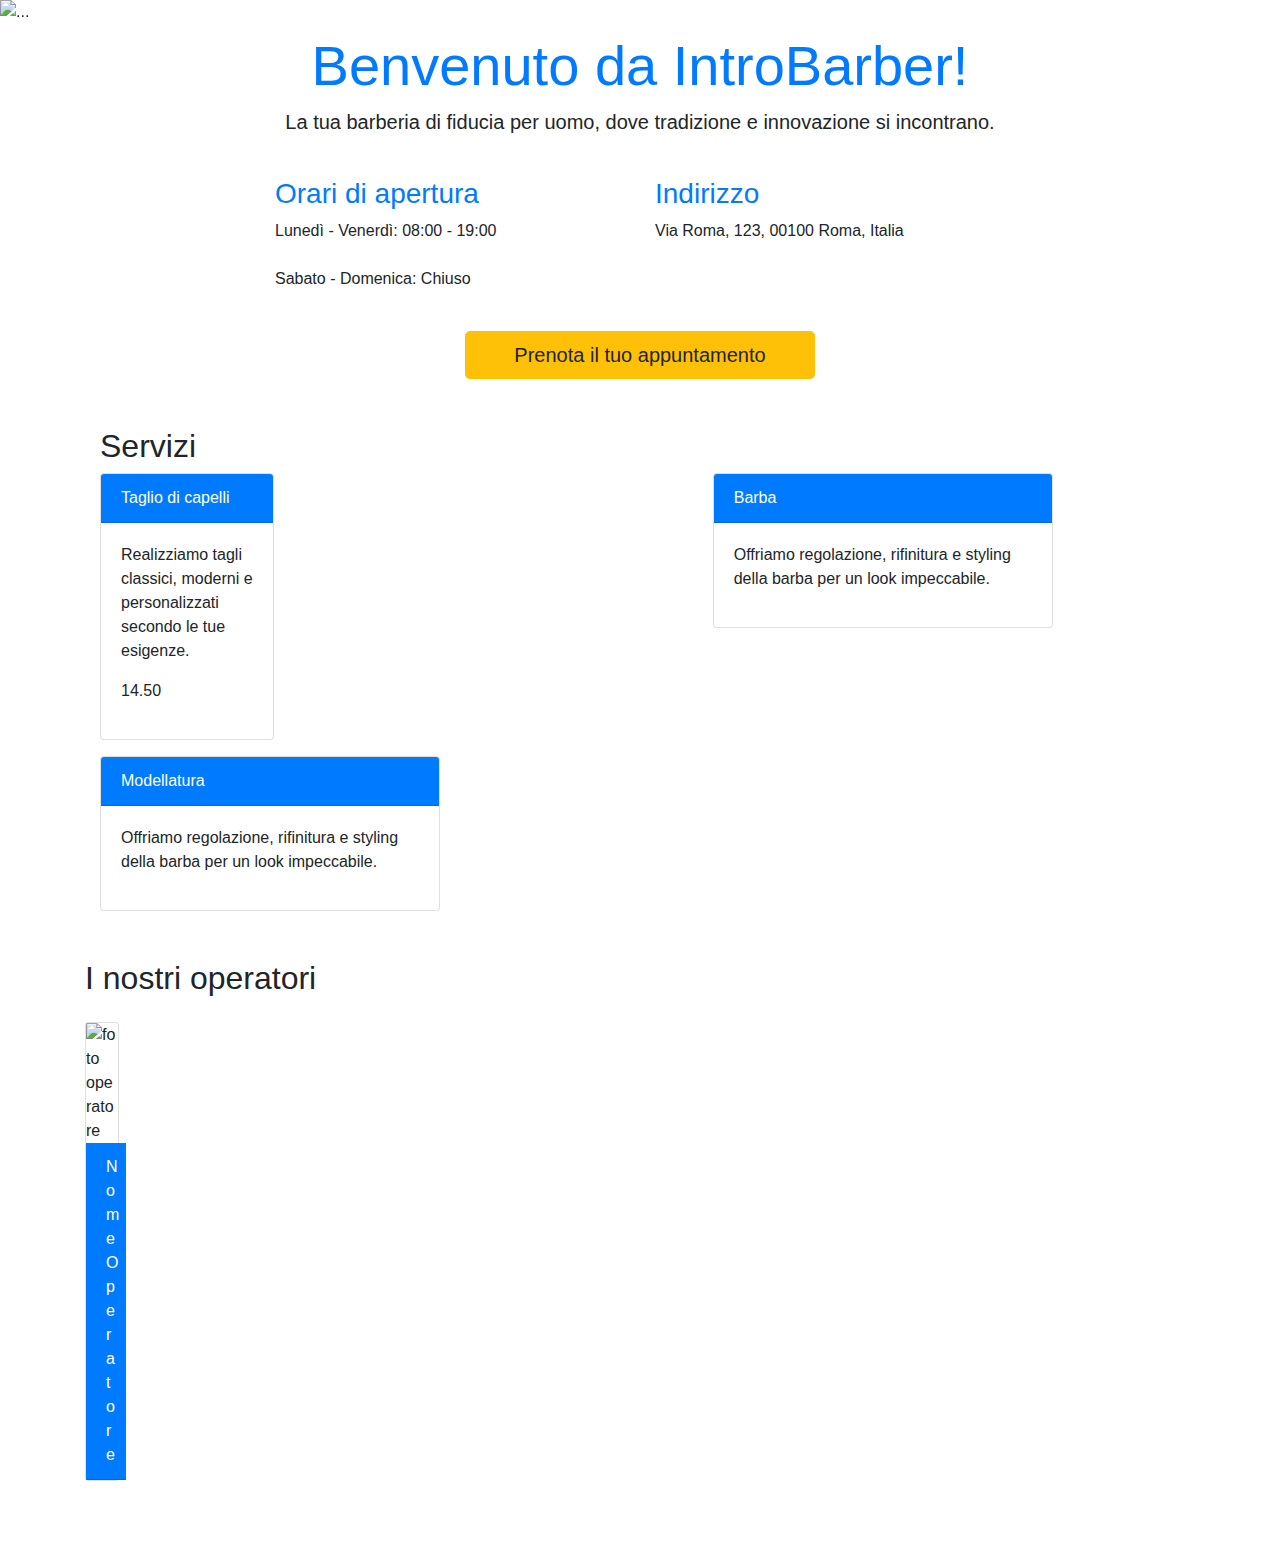
==== Siw-Barber/src/main/resources/templates/index.html @ 2f35252d "sistemato le pagine" ====
<!DOCTYPE html>
<html>
<head>
<meta charset="UTF-8">
<meta name="viewport" content="width=device-width, initial-scale=1.0">
<title>IntroBarber-Index</title>
<link
	href="https://stackpath.bootstrapcdn.com/bootstrap/4.5.2/css/bootstrap.min.css"
	rel="stylesheet">
<link rel="stylesheet" href="/css/index.css">
</head>
<body>

	<!-- Header -->
	<nav th:replace="fragments/base.html :: nav"></nav>

	<!-- Carousel -->
	<div id="carouselExampleCaptions" class="carousel slide"
		data-ride="carousel">
		<ol class="carousel-indicators">
			<li data-target="#carouselExampleCaptions" data-slide-to="0"
				class="active"></li>
			<li data-target="#carouselExampleCaptions" data-slide-to="1"></li>
			<li data-target="#carouselExampleCaptions" data-slide-to="2"></li>
		</ol>
		<div class="carousel-inner">
			<div class="carousel-item active">
				<img src="images/intro9.jpg" class="d-block w-100" alt="...">
				<div class="carousel-caption d-none d-md-block">
					<h5>Benvenuti a IntroBarber</h5>
					<p>Il miglior servizio di barberia in città.</p>
				</div>
			</div>
			<div class="carousel-item">
				<img src="images/intro2.jpg" class="d-block w-100" alt="...">
				<div class="carousel-caption d-none d-md-block">
					<h5>Servizi Professionali</h5>
					<p>Taglio di capelli, rasatura tradizionale e altro.</p>
				</div>
			</div>
			<div class="carousel-item">
				<img src="images/intro5.jpg" class="d-block w-100" alt="...">
				<div class="carousel-caption d-none d-md-block">
					<h5>Prenota il tuo appuntamento</h5>
					<p>Facile e veloce.</p>
				</div>
			</div>
		</div>
		<a class="carousel-control-prev" href="#carouselExampleCaptions"
			role="button" data-slide="prev"> <span
			class="carousel-control-prev-icon" aria-hidden="true"></span> <span
			class="sr-only">Previous</span>
		</a> <a class="carousel-control-next" href="#carouselExampleCaptions"
			role="button" data-slide="next"> <span
			class="carousel-control-next-icon" aria-hidden="true"></span> <span
			class="sr-only">Next</span>
		</a>
	</div>

	<!-- Contenuto principale -->
	<div class="container main-content mt-2 mb-3">
		<div class="row justify-content-center">
			<div class="col-md-8">
				<div class="highlight">
					<h2 class="text-center text-primary display-4 bold">Benvenuto
						da IntroBarber!</h2>
					<p class="text-center lead">La tua barberia di fiducia per
						uomo, dove tradizione e innovazione si incontrano.</p>
				</div>
			</div>
		</div>
		<div class="row justify-content-center mt-4">
			<div class="col-md-4 opening-hours">
				<h3 class="text-primary">Orari di apertura</h3>
				<p class="mb-4">Lunedì - Venerdì: 08:00 - 19:00</p>
				<p class="mb-0">Sabato - Domenica: Chiuso</p>
			</div>
			<div class="col-md-4 address mt-4 mt-md-0">
				<h3 class="text-primary">Indirizzo</h3>
				<p>Via Roma, 123, 00100 Roma, Italia</p>
			</div>
		</div>
		<div class="row justify-content-center mt-4">
			<div class="col-md-4 my-3 book-button">
				<a href="/indexPrenotazione" class="btn btn-warning btn-lg btn-block p-2">Prenota
					il tuo appuntamento</a>
			</div>
		</div>
	</div>

	<!-- Main Content -->
	<div class="container main-content">
		<section id="servizi" class="container py-3">
			<h2>Servizi</h2>
			<div class="row">

				<Section th:each="servizio: ${servizi}">

					<div class="col-md-4">
						<div class="card mb-3">
							<div class="card-header bg-primary text-white" th:text="${servizio.nome}">Taglio di
								capelli</div>
							<div class="card-body">
								<p th:text="${servizio.descrizione}">Realizziamo tagli classici, moderni e personalizzati
									secondo le tue esigenze.</p>
									<p th:text="${servizio.prezzo}">14.50</p>
							</div>
						</div>
					</div>

				</Section>
				<div class="col-md-4">
					<div class="card mb-3">
						<div class="card-header bg-primary text-white">Barba</div>
						<div class="card-body">
							<p>Offriamo regolazione, rifinitura e styling della barba per
								un look impeccabile.</p>
						</div>
					</div>
				</div>
				<div class="col-md-4">
					<div class="card mb-3">
						<div class="card-header bg-primary text-white">Modellatura</div>
						<div class="card-body">
							<p>Offriamo regolazione, rifinitura e styling della barba per
								un look impeccabile.</p>
						</div>
					</div>
				</div>
			</div>
		</section>
	</div>

	<section id="operatori" class="container py-3 mb-5">

		<h2 class="mb-4">I nostri operatori</h2>

		<div class="row">

			<Section th:each="operatore: ${operatori }">

				<div class="col-md-4">
					<div class="card mb-3">
					      <img th:src="*{'data:image/jpeg;base64,'+{operatore.immagine}}" class="card.img-top " alt="foto operatore" >
						  <div class="card-header bg-primary text-white" th:text="${operatore.nome}">Nome Operatore</div>
					</div>
				</div>

			</Section>
			
		</div>
		
	</section>

	<!-- Footer -->
	<footer th:replace="fragments/base.html :: footer"></footer>

	<script src="https://code.jquery.com/jquery-3.5.1.slim.min.js"></script>
	<script
		src="https://cdn.jsdelivr.net/npm/@popperjs/core@2.9.2/dist/umd/popper.min.js"></script>
	<script
		src="https://stackpath.bootstrapcdn.com/bootstrap/4.5.2/js/bootstrap.min.js"></script>
</body>
</html>
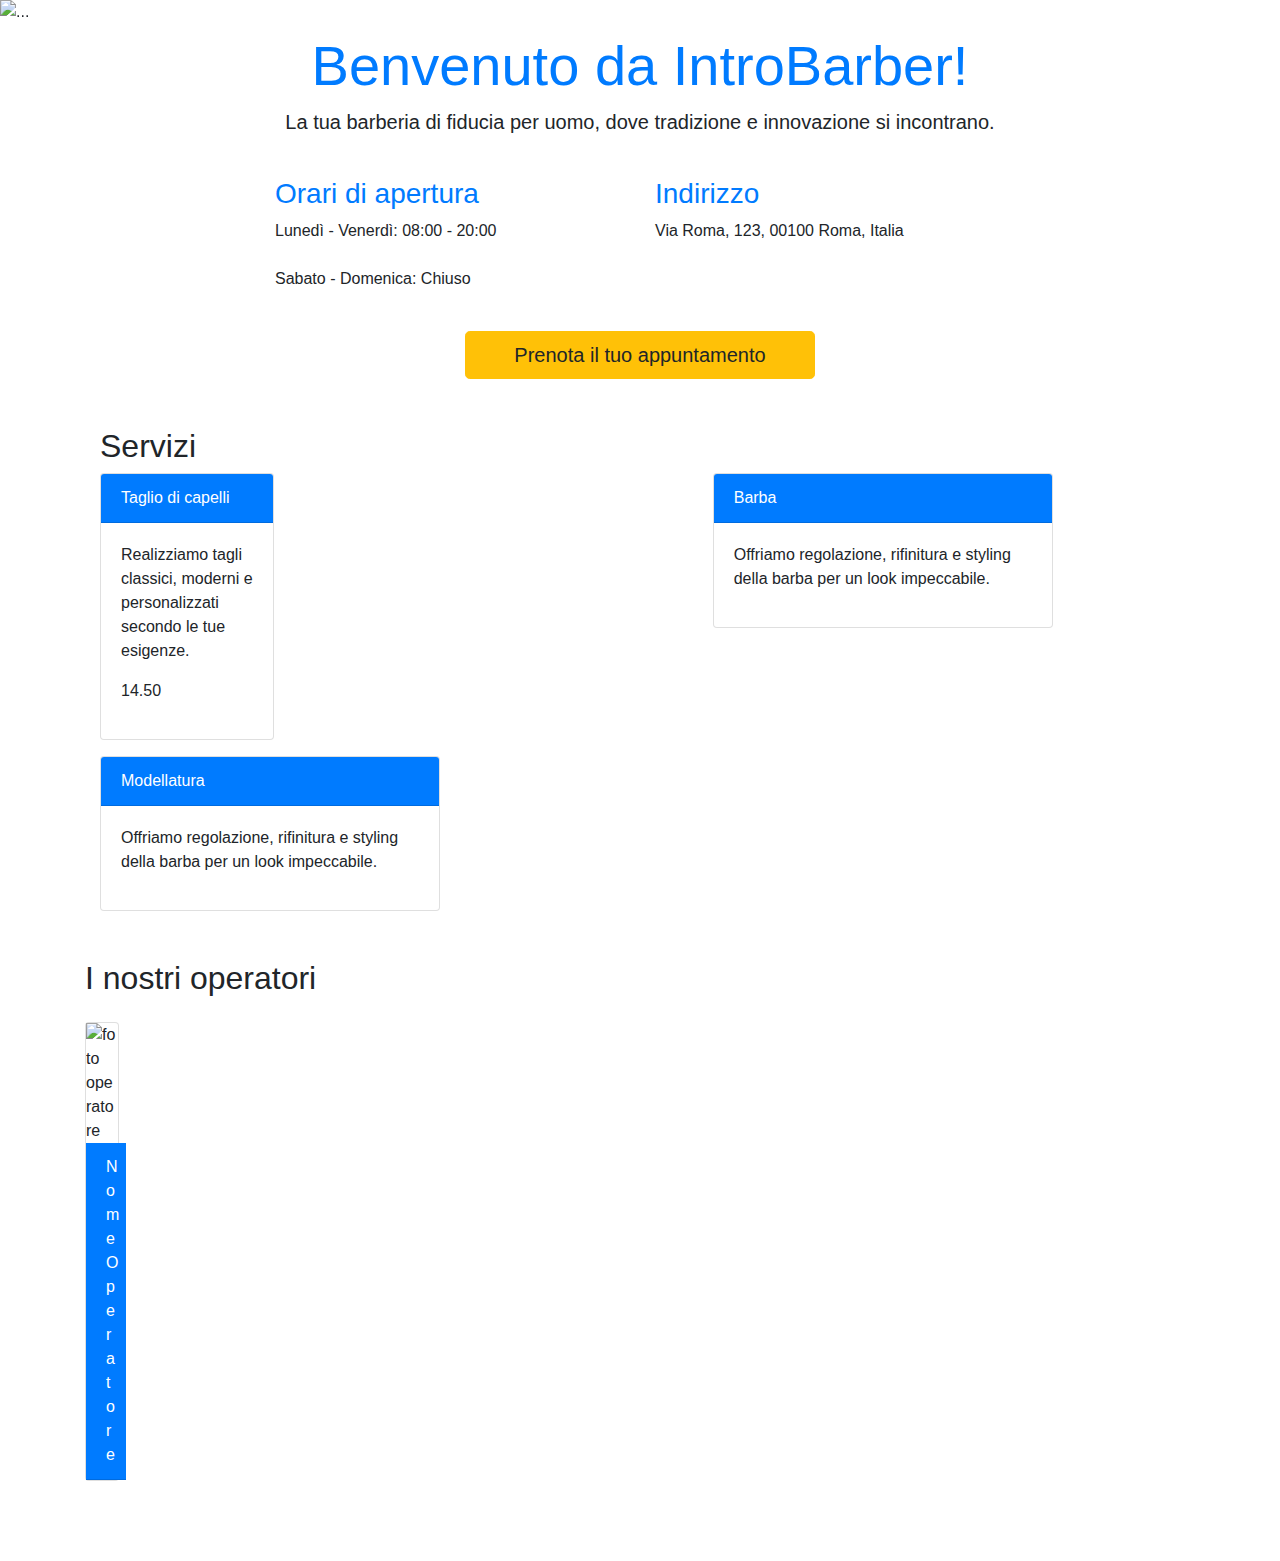
==== commit 31fc5290: "sistemato cose" ====
--- a/Siw-Barber/src/main/resources/templates/index.html
+++ b/Siw-Barber/src/main/resources/templates/index.html
@@ -25,7 +25,7 @@
 		</ol>
 		<div class="carousel-inner">
 			<div class="carousel-item active">
-				<img src="images/intro9.jpg" class="d-block w-100" alt="...">
+				<img src="images/intro10.jpg" class="d-block w-100" alt="...">
 				<div class="carousel-caption d-none d-md-block">
 					<h5>Benvenuti a IntroBarber</h5>
 					<p>Il miglior servizio di barberia in città.</p>
@@ -72,7 +72,7 @@
 		<div class="row justify-content-center mt-4">
 			<div class="col-md-4 opening-hours">
 				<h3 class="text-primary">Orari di apertura</h3>
-				<p class="mb-4">Lunedì - Venerdì: 08:00 - 19:00</p>
+				<p class="mb-4">Lunedì - Venerdì: 08:00 - 20:00</p>
 				<p class="mb-0">Sabato - Domenica: Chiuso</p>
 			</div>
 			<div class="col-md-4 address mt-4 mt-md-0">
@@ -82,8 +82,7 @@
 		</div>
 		<div class="row justify-content-center mt-4">
 			<div class="col-md-4 my-3 book-button">
-				<a href="/indexPrenotazione" class="btn btn-warning btn-lg btn-block p-2">Prenota
-					il tuo appuntamento</a>
+				<a href="/indexPrenotazione" class="btn btn-warning btn-lg btn-block p-2">Prenota il tuo appuntamento</a>
 			</div>
 		</div>
 	</div>
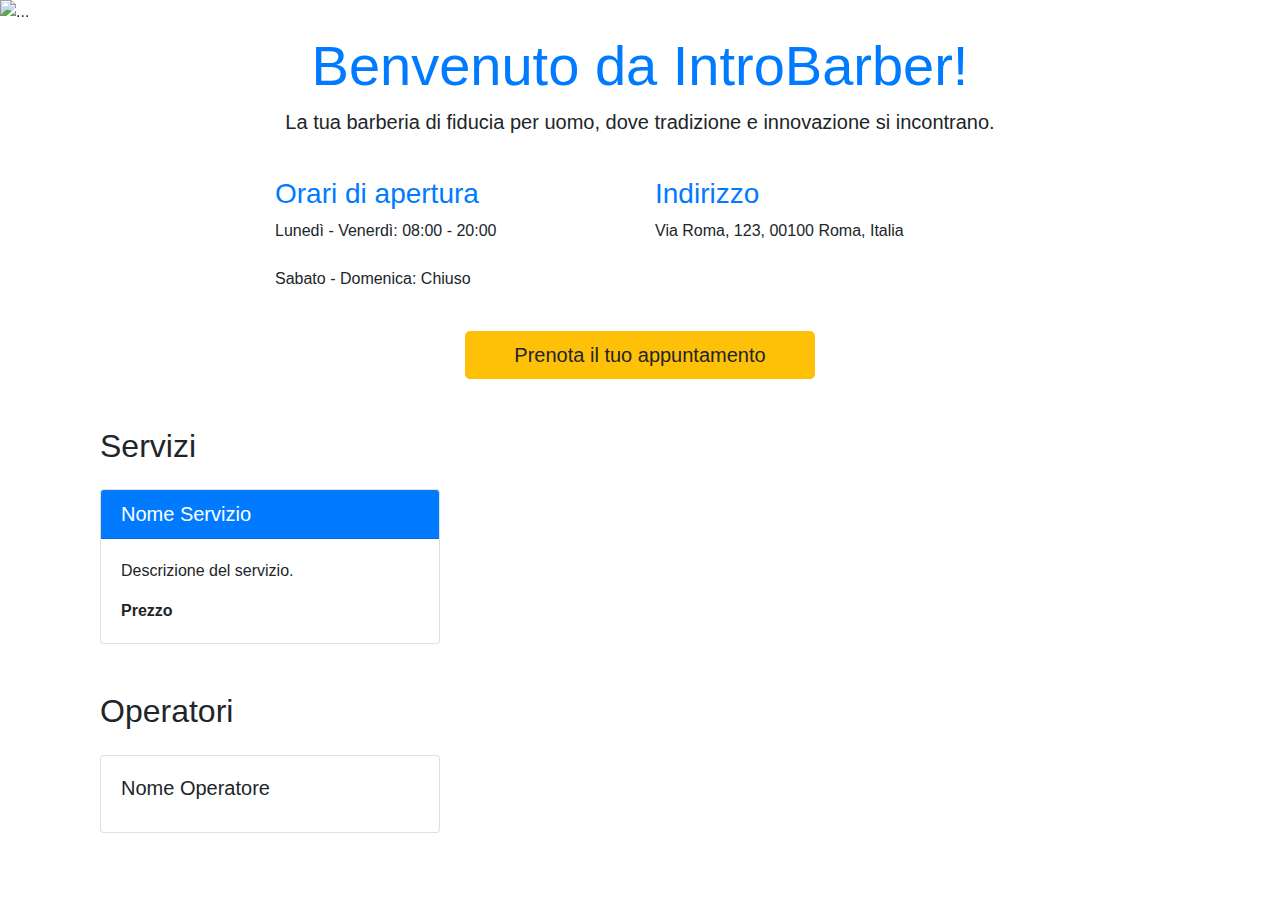
==== commit 0ed3a0af: "add model operatori + html index" ====
--- a/Siw-Barber/src/main/resources/templates/index.html
+++ b/Siw-Barber/src/main/resources/templates/index.html
@@ -82,7 +82,9 @@
 		</div>
 		<div class="row justify-content-center mt-4">
 			<div class="col-md-4 my-3 book-button">
-				<a href="/indexPrenotazione" class="btn btn-warning btn-lg btn-block p-2">Prenota il tuo appuntamento</a>
+				<a href="/indexPrenotazione"
+					class="btn btn-warning btn-lg btn-block p-2">Prenota il tuo
+					appuntamento</a>
 			</div>
 		</div>
 	</div>
@@ -91,38 +93,19 @@
 	<div class="container main-content">
 		<section id="servizi" class="container py-3">
 			<h2>Servizi</h2>
-			<div class="row">
-
-				<Section th:each="servizio: ${servizi}">
-
-					<div class="col-md-4">
-						<div class="card mb-3">
-							<div class="card-header bg-primary text-white" th:text="${servizio.nome}">Taglio di
-								capelli</div>
-							<div class="card-body">
-								<p th:text="${servizio.descrizione}">Realizziamo tagli classici, moderni e personalizzati
-									secondo le tue esigenze.</p>
-									<p th:text="${servizio.prezzo}">14.50</p>
-							</div>
+			<div class="row mt-4">
+				<div class="col-md-4 mb-3" th:each="servizio : ${servizi}">
+					<div class="card">
+						<div class="card-header bg-primary text-white">
+							<h5 class="card-title mb-0" th:text="${servizio.nome}">Nome
+								Servizio</h5>
 						</div>
-					</div>
-
-				</Section>
-				<div class="col-md-4">
-					<div class="card mb-3">
-						<div class="card-header bg-primary text-white">Barba</div>
 						<div class="card-body">
-							<p>Offriamo regolazione, rifinitura e styling della barba per
-								un look impeccabile.</p>
-						</div>
-					</div>
-				</div>
-				<div class="col-md-4">
-					<div class="card mb-3">
-						<div class="card-header bg-primary text-white">Modellatura</div>
-						<div class="card-body">
-							<p>Offriamo regolazione, rifinitura e styling della barba per
-								un look impeccabile.</p>
+							<p class="card-text" th:text="${servizio.descrizione}">Descrizione
+								del servizio.</p>
+							<p class="card-text">
+								<strong th:text="'€'+' '+ ${servizio.prezzo}"> Prezzo</strong>
+							</p>
 						</div>
 					</div>
 				</div>
@@ -130,27 +113,21 @@
 		</section>
 	</div>
 
-	<section id="operatori" class="container py-3 mb-5">
-
-		<h2 class="mb-4">I nostri operatori</h2>
-
-		<div class="row">
-
-			<Section th:each="operatore: ${operatori }">
-
-				<div class="col-md-4">
-					<div class="card mb-3">
-					      <img th:src="*{'data:image/jpeg;base64,'+{operatore.immagine}}" class="card.img-top " alt="foto operatore" >
-						  <div class="card-header bg-primary text-white" th:text="${operatore.nome}">Nome Operatore</div>
+	<div class="container main-content">
+		<section id="operatori" class="container py-3">
+			<h2>Operatori</h2>
+			<div class="row mt-4">
+				<div class="col-md-4 mb-3" th:each="operatore : ${operatori}">
+					<div class="card">
+						<img class="card-img-top" th:src="*{'data:image/jpeg;base64,'+{operatore.foto}}">
+						<div class="card-body">
+							<h5 class="card-title" th:text="${operatore.nome}+ ' '+ ${operatore.nome} ">Nome Operatore</h5>
+						</div>
 					</div>
 				</div>
-
-			</Section>
-			
-		</div>
-		
-	</section>
-
+			</div>
+		</section>
+	</div>
 	<!-- Footer -->
 	<footer th:replace="fragments/base.html :: footer"></footer>
 
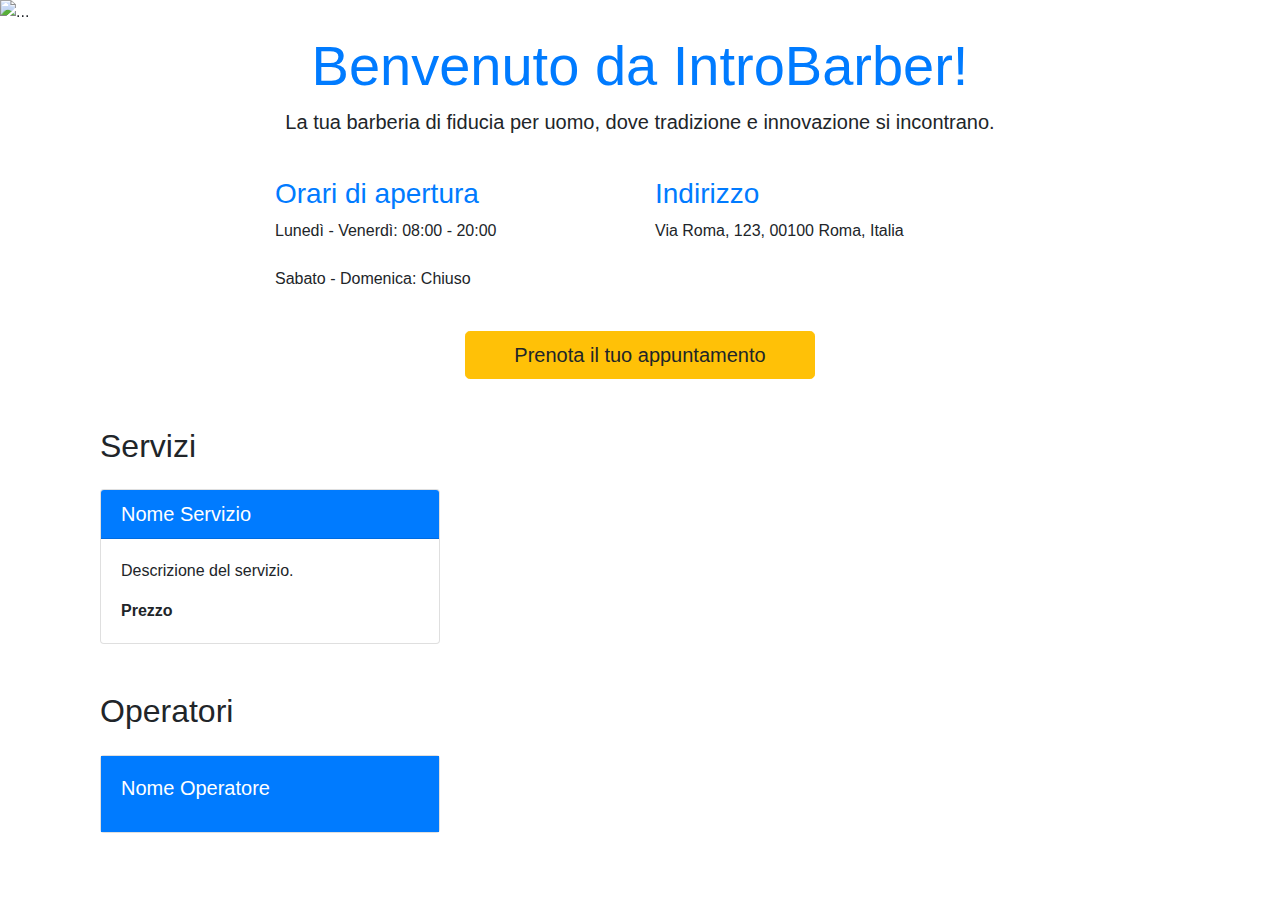
==== commit 5c7d0f64: "aaaa" ====
--- a/Siw-Barber/src/main/resources/templates/index.html
+++ b/Siw-Barber/src/main/resources/templates/index.html
@@ -62,8 +62,7 @@
 		<div class="row justify-content-center">
 			<div class="col-md-8">
 				<div class="highlight">
-					<h2 class="text-center text-primary display-4 bold">Benvenuto
-						da IntroBarber!</h2>
+					<h2 class="text-center text-primary display-4 bold">Benvenuto da IntroBarber!</h2>
 					<p class="text-center lead">La tua barberia di fiducia per
 						uomo, dove tradizione e innovazione si incontrano.</p>
 				</div>
@@ -83,13 +82,13 @@
 		<div class="row justify-content-center mt-4">
 			<div class="col-md-4 my-3 book-button">
 				<a href="/indexPrenotazione"
-					class="btn btn-warning btn-lg btn-block p-2">Prenota il tuo
-					appuntamento</a>
+					class="btn btn-warning btn-lg btn-block p-2">
+					Prenota il tuo appuntamento</a>
 			</div>
 		</div>
 	</div>
 
-	<!-- Main Content -->
+<!-- servizi -->
 	<div class="container main-content">
 		<section id="servizi" class="container py-3">
 			<h2>Servizi</h2>
@@ -97,12 +96,10 @@
 				<div class="col-md-4 mb-3" th:each="servizio : ${servizi}">
 					<div class="card">
 						<div class="card-header bg-primary text-white">
-							<h5 class="card-title mb-0" th:text="${servizio.nome}">Nome
-								Servizio</h5>
+							<h5 class="card-title mb-0" th:text="${servizio.nome}">Nome Servizio</h5>
 						</div>
 						<div class="card-body">
-							<p class="card-text" th:text="${servizio.descrizione}">Descrizione
-								del servizio.</p>
+							<p class="card-text" th:text="${servizio.descrizione}">Descrizione del servizio.</p>
 							<p class="card-text">
 								<strong th:text="'€'+' '+ ${servizio.prezzo}"> Prezzo</strong>
 							</p>
@@ -113,6 +110,7 @@
 		</section>
 	</div>
 
+<!-- operatori -->
 	<div class="container main-content">
 		<section id="operatori" class="container py-3">
 			<h2>Operatori</h2>
@@ -120,7 +118,7 @@
 				<div class="col-md-4 mb-3" th:each="operatore : ${operatori}">
 					<div class="card">
 						<img class="card-img-top" th:src="*{'data:image/jpeg;base64,'+{operatore.foto}}">
-						<div class="card-body">
+						<div class="card-body bg-primary text-white">
 							<h5 class="card-title" th:text="${operatore.nome}+ ' '+ ${operatore.nome} ">Nome Operatore</h5>
 						</div>
 					</div>
@@ -128,8 +126,10 @@
 			</div>
 		</section>
 	</div>
+	
 	<!-- Footer -->
 	<footer th:replace="fragments/base.html :: footer"></footer>
+
 
 	<script src="https://code.jquery.com/jquery-3.5.1.slim.min.js"></script>
 	<script
